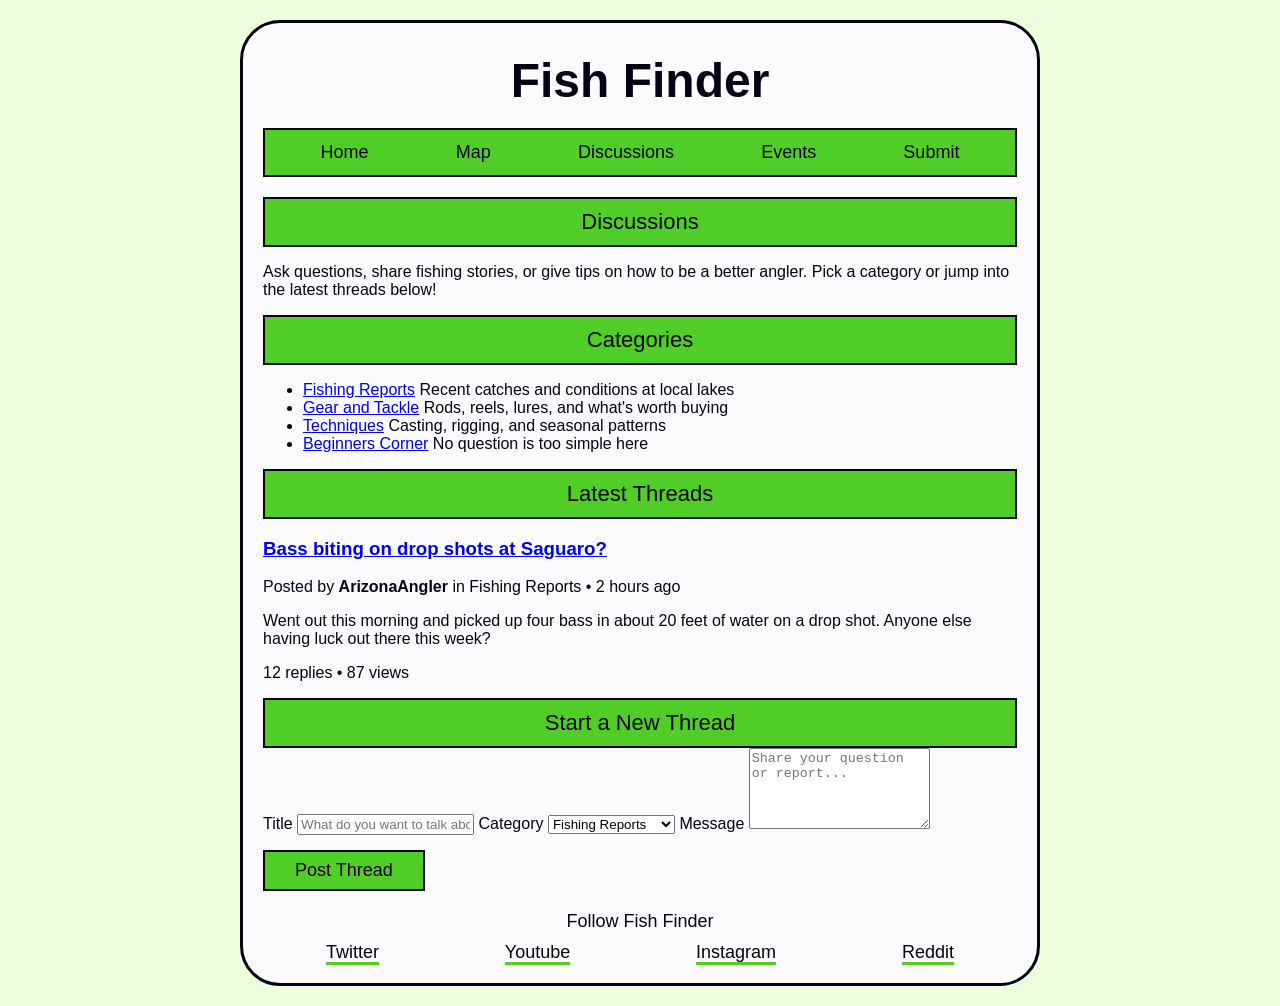
==== discussions.html @ 11a7b09c "Created the events and discussions html files I completed small parts of all the functions in both e" ====
<!DOCTYPE html>
<html lang="en">
<head>
    <meta charset="UTF-8">
    <meta name="viewport" content="width=device-width, initial-scale=1.0">
    <meta name="description" content="Join the Fish Finder discussion boards to talk about spots, gear, and techniques with other anglers.">
    <title>Discussions | Fish Finder</title>
    <link rel="stylesheet" href="style.css">
</head>
<body>
    <div class="page">
        <header>
            <h1> Fish Finder</h1>
        </header>
        <nav>
            <ul>
                <li><a href="index.html">Home</a></li>
                <li><a href="map.html">Map</a></li>
                <li><a href="discussions.html">Discussions</a></li>
                <li><a href="events.html">Events</a></li>
                <li><a href="submit.html">Submit</a></li>
            </ul>
        </nav>
        <main>
            <section class="intro">
                <h2>Discussions</h2>
                <p>
                    Ask questions, share fishing stories, or give tips on how to be a better angler. Pick a category or jump into the latest threads below!
                </p>
            </section>
            <section class="categories">
                <h2>Categories</h2>
                <ul class="category-list">
                    <li>
                        <a href="#">Fishing Reports</a>
                        <span>Recent catches and conditions at local lakes</span>
                    </li>
                    <li>
                        <a href="#">Gear and Tackle</a>
                        <span>Rods, reels, lures, and what's worth buying</span>
                    </li>
                    <li>
                        <a href="#">Techniques</a>
                        <span>Casting, rigging, and seasonal patterns</span>
                    </li>
                    <li>
                        <a href="#">Beginners Corner</a>
                        <span>No question is too simple here</span>
                    </li>
                </ul>
            </section>

            <section class="threads">
                <h2>Latest Threads</h2>

                <article class="thread">
                    <h3><a href="#">Bass biting on drop shots at Saguaro?</a></h3>
                    <p class="thread-meta">Posted by <strong>ArizonaAngler</strong> in Fishing Reports &bull; 2 hours ago</p>
                    <p>
                        Went out this morning and picked up four bass in about 20 feet of water on a drop shot.
                        Anyone else having luck out there this week?
                    </p>
                    <p class="thread-stats">12 replies &bull; 87 views</p>
                </article>
            </section>
            <section class="new-thread">
                <h2>Start a New Thread</h2>
                <form>
                    <label for="thread-title">Title</label>
                    <input type="text" id="thread-title" name="title" placeholder="What do you want to talk about?">

                    <label for="thread-category">Category</label>
                    <select id="thread-category" name="category">
                        <option>Fishing Reports</option>
                        <option>Gear &amp; Tackle</option>
                        <option>Techniques</option>
                        <option>Beginners Corner</option>
                    </select>

                    <label for="thread-message">Message</label>
                    <textarea id="thread-message" name="message" rows="5" placeholder="Share your question or report..."></textarea>

                    <button type="submit" class="submit-button">Post Thread</button>
                </form>
            </section>
        </main>
        <footer>
            <p> Follow Fish Finder</p>
            <ul>
                <li><a href="https://twitter.com">Twitter</a></li>
                <li><a href="https://youtube.com">Youtube</a></li>
                <li><a href="https://instagram.com">Instagram</a></li>
                <li><a href="https://reddit.com">Reddit</a></li>
            </ul>
        </footer>
    </div>
</body>
</html>
---- style.css ----
:root{
    --text: #050315;
    --background: #fbfbfe;
    --primary: #50ce27;
    --secondary: #edffdc;
    --accent: #51ff3b;
}
* {
    box-sizing: border-box;
}
body{
    margin: 0;
    padding: 20px;
    font-family: Arial, helvetica, sans-serif;
    background-color: var(--secondary);
    color: var(--text);
}
.page{
    max-width: 800px;
    margin: 0 auto;
    background-color: var(--background);
    border: 3px solid var(--text);
    border-radius: 40px;
    padding: 20px;
}
header h1{
    text-align: center;
    font-size: 48px;
    margin: 10px 0 20px;
    color: var(--text);
}
nav ul{
    display: flex;
    justify-content: space-around;
    list-style: none;
    margin: 0 0 20px;
    padding: 12px;
    background-color: var(--primary);
    border: 2px solid var(--text);

}
nav a{
    text-decoration: none;
    color: var(--text);
    font-size: 18px;
}
nav a:hover{
    text-decoration: underline;
}
main h2{
    margin: 0;
    padding: 10px;
    text-align: center;
    font-size: 22px;
    font-weight: normal;
    background-color: var(--primary);
    color: var(--text);
    border: 2px solid var(--text);
}
.catch-of-month{
    text-align: center;
    margin-bottom: 20px;

}
.catch-of-month img{
    display: block;
    width: 100%;
    height: 300px;
    object-fit: cover;
    border: 2px solid var(--text);
    border-top: none;
}
.angler-socials{
    margin: 0;
    padding: 10px;
    background-color: var(--secondary);
    border: 2px solid var(--text);
    border-top: none;
}
.angler-socials a{
    color: var(--text);

}
.submit-button{
    display: inline-block;
    margin-top: 15px;
    padding: 8px 30px;
    background-color: var(--primary);
    border: 2px solid var(--text);
    color: var(--text);
    text-decoration: none;
    font-size: 18px;
}
.submit-button:hover{
    background-color: var(--accent);
}
.description p{
    margin: 0;
    padding: 15px;
    background-color: var(--secondary);
    border: 2px solid var(--text);
    border-top: none;
    line-height: 1.6;
}
footer{
    text-align: center;
    margin-top: 20px;
}
footer p{
    margin: 0 0 10px;
    font-size: 18px;
}
footer ul{
    display: flex;
    justify-content: space-around;
    list-style: none;
    margin: 0;
    padding: 0;
}
footer a{
    color: var(--text);
    font-size: 18px;
    text-decoration: none;
    border-bottom: 3px solid var(--primary);

}
footer a:hover{
    border-bottom-color: var(--accept);
}
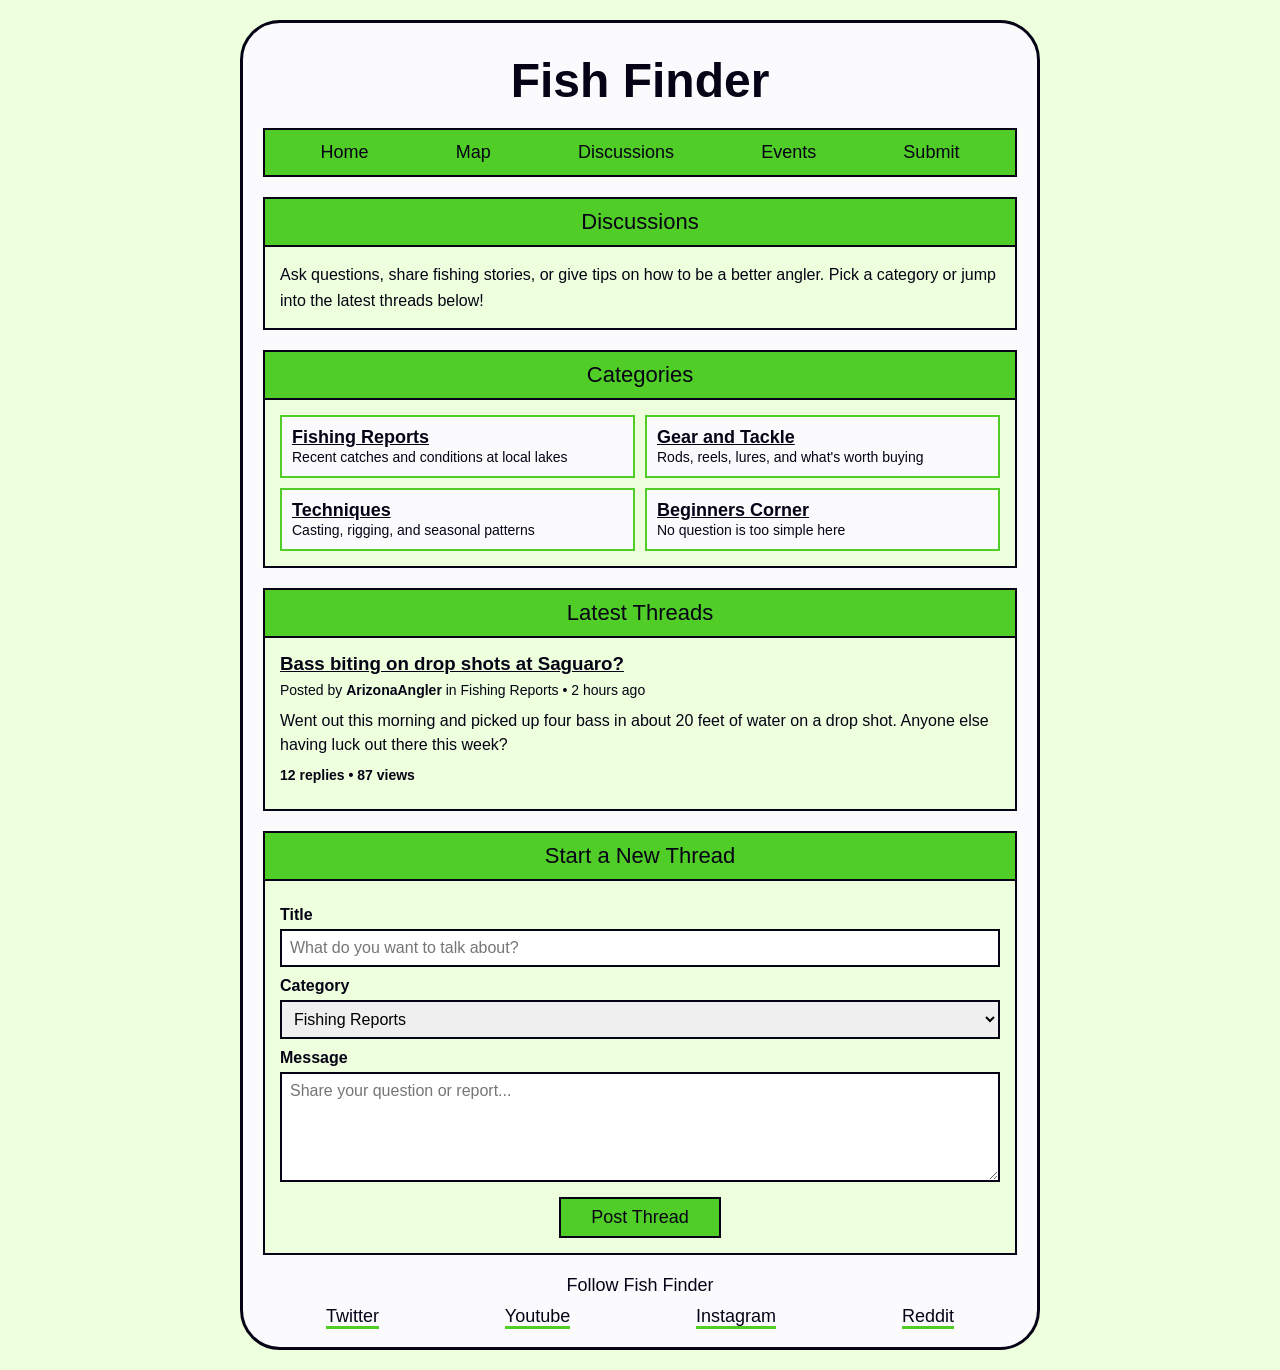
==== commit da591c47: "FInal Fixes Final fixes for matching styling between the events and discussions files" ====
--- a/discussions.html
+++ b/discussions.html
@@ -4,7 +4,7 @@
     <meta charset="UTF-8">
     <meta name="viewport" content="width=device-width, initial-scale=1.0">
     <meta name="description" content="Join the Fish Finder discussion boards to talk about spots, gear, and techniques with other anglers.">
-    <title>Discussions | Fish Finder</title>
+    <title>Discussions</title>
     <link rel="stylesheet" href="style.css">
 </head>
 <body>
--- a/style.css
+++ b/style.css
@@ -126,4 +126,160 @@
 }
 footer a:hover{
     border-bottom-color: var(--accept);
+}
+/*shared section styles between events and discussions*/
+main section{
+    margin-bottom: 20px;
+}
+.intro p,
+.host-event p{
+    margin: 0;
+    padding: 15px;
+    background-color: var(--secondary);
+    border: 2px solid var(--text);
+    border-top: none;
+    line-height: 1.6;
+}
+.host-event a{
+    color: var(--text);
+    font-weight: bold;
+}
+/*events*/
+.event-card{
+    display: flex;
+    padding: 15px;
+    background-color: var(--secondary);
+    border: 2px solid var(--text);
+    border-top: none;
+}
+.event-date{
+    width: 70px;
+    flex-shrink: 0;
+    height: 70px;
+    margin-right: 15px;
+    display: flex;
+    flex-direction: column;
+    justify-content: center;
+    align-items: center;
+    background-color: var(--primary);
+    border: 2px solid var(--text);
+}
+.event-date .month{
+    font-size: 14px;
+    text-transform: uppercase;
+}
+.event-date .day{
+    font-size: 28px;
+    font-weight: bold;
+}
+.event-info h3{
+    margin: 0 0 5px;
+}
+.event-info p{
+    margin: 0 0 8px;
+    line-height: 1.5;
+}
+.event-meta{
+    font-style: italic;
+}
+.event-tag{
+    display: inline-block;
+    padding: 2px 10px;
+    font-size: 14px;
+    background-color: var(--background);
+    border: 2px solid var(--primary);
+}
+.event-schedule table{
+    width: 100%;
+    border-collapse: collapse;
+    border: 2px solid var(--text);
+    border-top: none;
+}
+.event-schedule th,
+.event-schedule td{
+    padding: 10px;
+    text-align: left;
+    border-bottom: 1px solid var(--text);
+}
+.event-schedule th{
+    background-color: var(--secondary);
+}
+.event-schedule tbody tr:hover{
+    background-color: var(--secondary);
+}
+/* Discussions */
+.category-list{
+    display: grid;
+    grid-template-columns: 1fr 1fr;
+    gap: 10px;
+    list-style: none;
+    margin: 0;
+    padding: 15px;
+    background-color: var(--secondary);
+    border: 2px solid var(--text);
+    border-top: none;
+}
+.category-list li{
+    padding: 10px;
+    background-color: var(--background);
+    border: 2px solid var(--primary);
+}
+.category-list a{
+    display: block;
+    color: var(--text);
+    font-weight: bold;
+    font-size: 18px;
+}
+.category-list span{
+    font-size: 14px;
+}
+.thread{
+    padding: 15px;
+    background-color: var(--secondary);
+    border: 2px solid var(--text);
+    border-top: none;
+}
+.thread h3{
+    margin: 0 0 5px;
+}
+.thread h3 a{
+    color: var(--text);
+}
+.thread h3 a:hover{
+    color: var(--primary);
+}
+.thread p{
+    margin: 0 0 8px;
+    line-height: 1.5;
+}
+.thread-meta,
+.thread-stats{
+    font-size: 14px;
+}
+.thread-stats{
+    margin-bottom: 0;
+    font-weight: bold;
+}
+.new-thread form{
+    display: flex;
+    flex-direction: column;
+    padding: 15px;
+    background-color: var(--secondary);
+    border: 2px solid var(--text);
+    border-top: none;
+}
+.new-thread label{
+    margin: 10px 0 5px;
+    font-weight: bold;
+}
+.new-thread input,
+.new-thread select,
+.new-thread textarea{
+    padding: 8px;
+    font-family: Arial, helvetica, sans-serif;
+    font-size: 16px;
+    border: 2px solid var(--text);
+}
+.new-thread .submit-button{
+    margin: 15px auto 0;
 }
